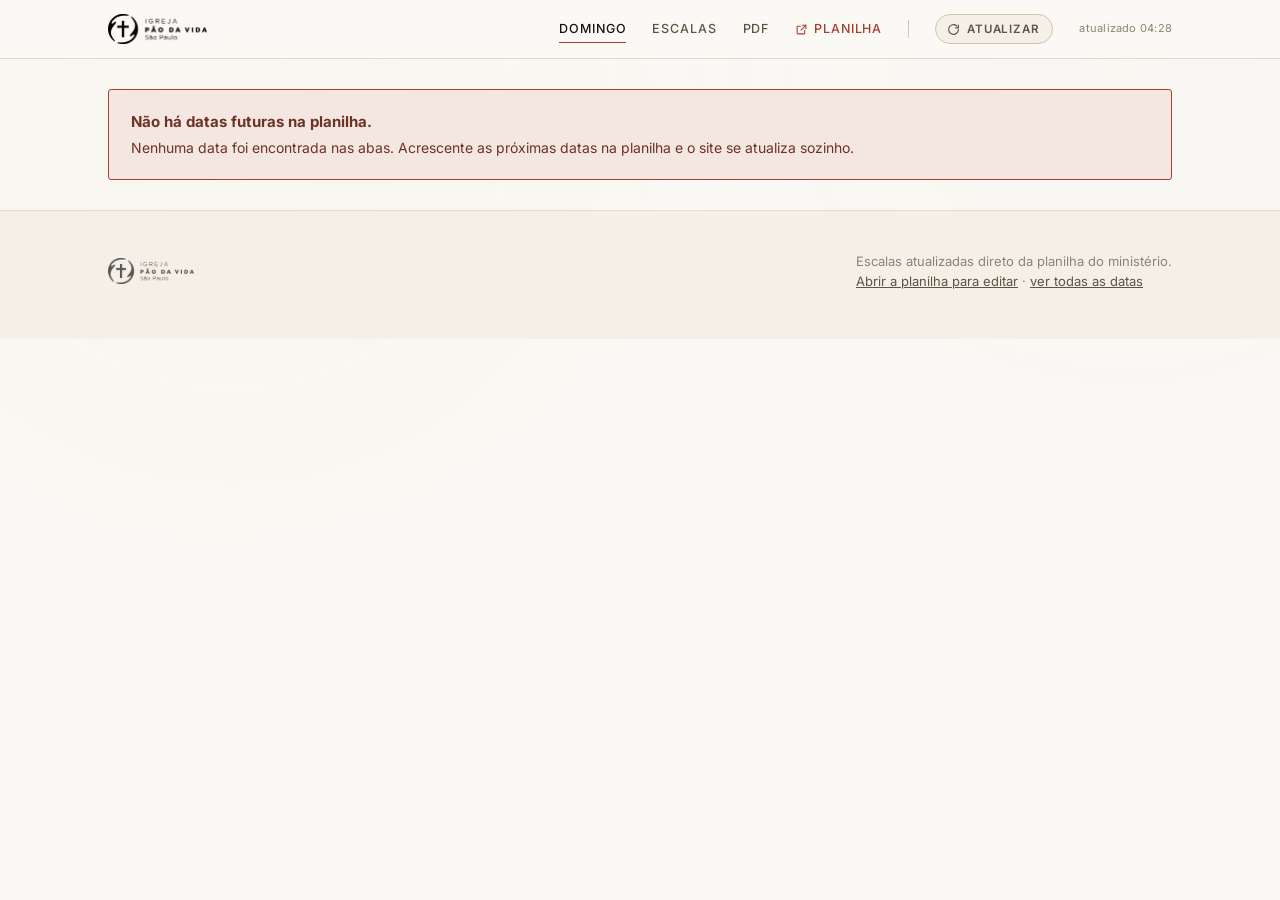
==== index.html @ e1bc9f3d "Le a planilha pelo export CSV: o gviz entregava dados em cache" ====
<!DOCTYPE html>
<html lang="pt-BR">
<head>
<meta charset="utf-8">
<meta name="viewport" content="width=device-width, initial-scale=1">
<title>Escalas · Igreja Pão da Vida São Paulo</title>
<meta name="description" content="Quem serve no próximo culto da Igreja Pão da Vida São Paulo — pregação, louvor e cuidando do lar.">
<meta name="theme-color" content="#fbf9f5">
<link rel="icon" href="assets/img/favicon.png" type="image/png">
<link rel="apple-touch-icon" href="assets/img/apple-touch-icon.png">
<link rel="preconnect" href="https://fonts.googleapis.com">
<link rel="preconnect" href="https://fonts.gstatic.com" crossorigin>
<link href="https://fonts.googleapis.com/css2?family=Fraunces:ital,opsz,wght@0,9..144,300..600;1,9..144,300..600&family=Inter:wght@400;500;600&display=swap" rel="stylesheet">
<link rel="stylesheet" href="assets/css/app.css?v=4">
</head>
<body>
<div class="env">

  <header class="topo">
    <div class="topo__int">
      <a class="topo__logo" href="index.html" aria-label="Igreja Pão da Vida São Paulo">
        <img src="assets/img/logo.png" alt="Igreja Pão da Vida São Paulo">
      </a>
      <nav class="nav">
        <a href="index.html" aria-current="page">Domingo</a>
        <a href="escalas.html">Escalas</a>
        <a href="escalas.html#pdf">PDF</a>

        <a class="nav__planilha" id="nav-planilha" href="#" target="_blank" rel="noopener"
           title="Abrir a planilha para editar as escalas">
          <svg viewBox="0 0 24 24" fill="none" stroke="currentColor" stroke-width="2"
               stroke-linecap="round" stroke-linejoin="round" aria-hidden="true">
            <path d="M14 4h6v6"/><path d="M20 4 11 13"/>
            <path d="M18 14v5a1 1 0 0 1-1 1H5a1 1 0 0 1-1-1V7a1 1 0 0 1 1-1h5"/>
          </svg>
          Planilha
        </a>

        <span class="topo__sep" aria-hidden="true"></span>

        <button class="recarregar" id="btn-atualizar" type="button"
                title="Buscar agora as escalas mais recentes da planilha">
          <svg viewBox="0 0 24 24" fill="none" stroke="currentColor" stroke-width="2.2"
               stroke-linecap="round" stroke-linejoin="round" aria-hidden="true">
            <path d="M21 12a9 9 0 1 1-3.2-6.9"/><path d="M21 4v5h-5"/>
          </svg>
          <span class="recarregar__txt">Atualizar</span>
        </button>

        <span class="atualizar__hora" id="hora-atualizacao"></span>
      </nav>
    </div>
  </header>

  <main id="app">
    <div class="container">
      <p class="carregando" id="carregando">Carregando as escalas…</p>
    </div>
  </main>

  <footer class="rodape">
    <div class="container rodape__int">
      <img src="assets/img/logo.png" alt="">
      <p style="margin:0">
        Escalas atualizadas direto da planilha do ministério.
        <br>
        <a id="link-planilha" href="#" target="_blank" rel="noopener">Abrir a planilha para editar</a>
        · <a href="escalas.html">ver todas as datas</a>
      </p>
    </div>
  </footer>

</div>

<script src="assets/js/config.js?v=4"></script>
<script src="assets/js/dados.js?v=4"></script>
<script src="assets/js/atualizar.js?v=4"></script>
<script src="assets/js/home.js?v=4"></script>
</body>
</html>
---- assets/css/app.css ----
/* =====================================================================
   Escalas — Igreja Pão da Vida São Paulo
   ===================================================================== */

:root {
  --papel:        #fbf9f5;
  --papel-2:      #f4f0e7;
  --papel-3:      #ece6d9;
  --tinta:        #17150f;
  --tinta-2:      #5b5545;
  --tinta-3:      #8b8474;
  --linha:        #e2dbca;
  --linha-forte:  #cfc6b0;
  --tijolo:       #a4402c;
  --tijolo-claro: #f4e6e1;
  --oliva:        #4a6141;

  --serif: 'Fraunces', 'Iowan Old Style', Georgia, 'Times New Roman', serif;
  --sans: 'Inter', -apple-system, BlinkMacSystemFont, 'Segoe UI', Roboto, sans-serif;

  --larg: 1120px;
}

*, *::before, *::after { box-sizing: border-box; }

html { -webkit-text-size-adjust: 100%; }

body {
  margin: 0;
  background: var(--papel);
  color: var(--tinta);
  font-family: var(--sans);
  font-size: 16px;
  line-height: 1.55;
  font-feature-settings: 'kern' 1, 'liga' 1;
  -webkit-font-smoothing: antialiased;
}

/* textura sutil de papel, para não ficar com cara de template */
body::before {
  content: '';
  position: fixed;
  inset: 0;
  pointer-events: none;
  z-index: 0;
  opacity: .5;
  background-image:
    radial-gradient(circle at 18% 12%, rgba(164, 64, 44, .045), transparent 42%),
    radial-gradient(circle at 88% 4%, rgba(74, 97, 65, .04), transparent 38%);
}

.env { position: relative; z-index: 1; }

a { color: inherit; }

img { max-width: 100%; display: block; }

.container {
  max-width: var(--larg);
  margin: 0 auto;
  padding: 0 28px;
}

/* ---------- tipografia ------------------------------------------- */

.rotulo {
  font-size: 11px;
  font-weight: 600;
  letter-spacing: .14em;
  text-transform: uppercase;
  color: var(--tinta-3);
}

.rotulo--tijolo { color: var(--tijolo); }

h1, h2, h3 { font-family: var(--serif); font-weight: 500; margin: 0; line-height: 1.08; }

/* ---------- cabeçalho -------------------------------------------- */

.topo {
  position: sticky;
  top: 0;
  z-index: 20;
  background: rgba(251, 249, 245, .88);
  backdrop-filter: saturate(140%) blur(10px);
  border-bottom: 1px solid var(--linha);
}

.topo__int {
  max-width: var(--larg);
  margin: 0 auto;
  padding: 14px 28px;
  display: flex;
  align-items: center;
  gap: 28px;
}

.topo__logo img { height: 30px; width: auto; }

.nav {
  margin-left: auto;
  display: flex;
  align-items: center;
  gap: 26px;
}

.nav a {
  font-size: 12.5px;
  font-weight: 500;
  letter-spacing: .07em;
  text-transform: uppercase;
  text-decoration: none;
  color: var(--tinta-2);
  padding: 4px 0;
  border-bottom: 1.5px solid transparent;
  transition: color .18s, border-color .18s;
}

.nav a:hover { color: var(--tinta); }
.nav a[aria-current='page'] { color: var(--tinta); border-bottom-color: var(--tijolo); }

/* link para a planilha */
.nav a.nav__planilha {
  display: inline-flex;
  align-items: center;
  gap: 6px;
  color: var(--tijolo);
  border-bottom: 0;
}

.nav a.nav__planilha:hover { color: #7d2e1e; }

.nav__planilha svg { width: 13px; height: 13px; flex: none; }

.topo__sep {
  width: 1px;
  height: 18px;
  background: var(--linha-forte);
}

/* botão de atualizar */
.recarregar {
  display: inline-flex;
  align-items: center;
  gap: 7px;
  padding: 7px 13px 7px 11px;
  font-family: var(--sans);
  font-size: 11.5px;
  font-weight: 600;
  letter-spacing: .07em;
  text-transform: uppercase;
  color: var(--tinta-2);
  background: var(--papel-2);
  border: 1px solid var(--linha-forte);
  border-radius: 999px;
  cursor: pointer;
  transition: color .16s, border-color .16s, background .16s;
}

.recarregar:hover:not(:disabled) {
  color: var(--tijolo);
  border-color: var(--tijolo);
  background: #fff;
}

.recarregar:disabled { cursor: default; opacity: .75; }

.recarregar svg { width: 13px; height: 13px; flex: none; }

.recarregar.girando svg { animation: girar .9s linear infinite; }

@keyframes girar { to { transform: rotate(360deg); } }

.atualizar__hora {
  font-size: 11px;
  color: var(--tinta-3);
  letter-spacing: .02em;
  white-space: nowrap;
}

/* avisinho flutuante */
.toast {
  position: fixed;
  left: 50%;
  bottom: 26px;
  z-index: 60;
  transform: translate(-50%, 14px);
  padding: 11px 20px;
  border-radius: 999px;
  background: var(--tinta);
  color: var(--papel);
  font-size: 13px;
  font-weight: 500;
  letter-spacing: .01em;
  box-shadow: 0 8px 26px rgba(23, 21, 15, .22);
  opacity: 0;
  pointer-events: none;
  transition: opacity .22s ease, transform .22s ease;
}

.toast--visivel { opacity: 1; transform: translate(-50%, 0); }

.toast--ruim { background: var(--tijolo); }

/* ---------- abertura --------------------------------------------- */

.abertura { padding: 64px 0 40px; }

.abertura__grade {
  display: grid;
  grid-template-columns: minmax(0, 1fr) auto;
  gap: 32px;
  align-items: end;
  padding-bottom: 26px;
  border-bottom: 1px solid var(--linha-forte);
}

.abertura__data {
  font-family: var(--serif);
  font-size: clamp(2.6rem, 7vw, 4.6rem);
  font-weight: 400;
  letter-spacing: -.025em;
  line-height: .98;
  margin: 12px 0 0;
}

.abertura__data em {
  font-style: italic;
  color: var(--tijolo);
}

.abertura__meta {
  margin-top: 14px;
  font-size: 15px;
  color: var(--tinta-2);
}

.abertura__meta b { font-weight: 600; color: var(--tinta); }

.selo {
  text-align: right;
  font-family: var(--serif);
  line-height: 1;
  white-space: nowrap;
}

.selo__num {
  display: block;
  font-size: clamp(2.4rem, 6vw, 3.6rem);
  letter-spacing: -.03em;
}

.selo__txt {
  display: block;
  margin-top: 8px;
  font-family: var(--sans);
  font-size: 11px;
  font-weight: 600;
  letter-spacing: .14em;
  text-transform: uppercase;
  color: var(--tinta-3);
}

/* ---------- seções de ministério --------------------------------- */

.escalas { padding-bottom: 72px; }

.grade {
  display: grid;
  grid-template-columns: repeat(12, 1fr);
  align-items: start;
  gap: 28px;
}

.bloco {
  grid-column: span 12;
  border: 1px solid var(--linha);
  background: #fff;
  border-radius: 3px;
  overflow: hidden;
}

.bloco--largo { grid-column: span 7; }
.bloco--estreito { grid-column: span 5; }

.bloco__topo {
  display: flex;
  align-items: baseline;
  gap: 12px;
  padding: 18px 24px 16px;
  background: var(--papel-2);
  border-bottom: 1px solid var(--linha);
}

.bloco__num {
  font-family: var(--serif);
  font-size: 13px;
  color: var(--tijolo);
  letter-spacing: .02em;
}

.bloco__nome { font-size: 1.4rem; letter-spacing: -.015em; }

.bloco__resumo {
  margin-left: auto;
  font-size: 12.5px;
  color: var(--tinta-3);
}

.bloco__corpo { padding: 8px 24px 22px; }

/* grupo dentro do bloco */
.grupo { padding-top: 16px; }
.grupo + .grupo { margin-top: 4px; }

.grupo__nome {
  font-size: 11px;
  font-weight: 600;
  letter-spacing: .14em;
  text-transform: uppercase;
  color: var(--tinta-3);
  padding-bottom: 8px;
  margin-bottom: 6px;
  border-bottom: 1px solid var(--linha);
}

/* linha função ............ nome  (guia pontilhada, estilo boletim) */
.linha {
  display: flex;
  align-items: baseline;
  gap: 10px;
  padding: 7px 0;
}

.linha__funcao {
  font-size: 13.5px;
  color: var(--tinta-2);
  white-space: nowrap;
}

.linha__guia {
  flex: 1 1 auto;
  min-width: 14px;
  border-bottom: 1px dotted var(--linha-forte);
  transform: translateY(-4px);
}

.linha__nome {
  font-family: var(--serif);
  font-size: 1.06rem;
  font-weight: 500;
  text-align: right;
}

.linha__nome .obs {
  font-family: var(--sans);
  font-size: 11.5px;
  font-weight: 500;
  color: var(--tinta-3);
  letter-spacing: .02em;
}

.linha__nome--vazio {
  font-family: var(--sans);
  font-size: 13px;
  font-weight: 400;
  color: var(--tinta-3);
  font-style: italic;
}

/* lista simples (Santa Ceia, Oferta...) */
.nomes {
  display: flex;
  flex-wrap: wrap;
  gap: 6px 10px;
  padding: 4px 0 2px;
}

.nomes span {
  font-family: var(--serif);
  font-size: 1.06rem;
  font-weight: 500;
}

.nomes span + span::before {
  content: '·';
  color: var(--linha-forte);
  margin-right: 10px;
  font-family: var(--sans);
}

/* destaque para ministério de uma função só (Pregação) */
.destaque {
  padding: 26px 24px 30px;
  text-align: center;
}

.destaque__nome {
  font-family: var(--serif);
  font-size: clamp(1.9rem, 4.4vw, 2.9rem);
  font-weight: 400;
  letter-spacing: -.02em;
}

.destaque__funcao { margin-bottom: 6px; }

.lembrete {
  margin: 18px 24px 22px;
  padding: 13px 16px;
  background: var(--tijolo-claro);
  border-left: 2px solid var(--tijolo);
  font-size: 13px;
  line-height: 1.5;
  color: #6d3325;
  border-radius: 0 3px 3px 0;
}

.aviso {
  margin: 0;
  padding: 26px 24px;
  font-size: 14px;
  color: var(--tinta-3);
  font-style: italic;
  text-align: center;
}

/* ---------- rodapé ------------------------------------------------ */

.rodape {
  border-top: 1px solid var(--linha);
  background: var(--papel-2);
  padding: 40px 0 48px;
  margin-top: auto;
}

.rodape__int {
  display: flex;
  flex-wrap: wrap;
  gap: 24px;
  align-items: center;
  justify-content: space-between;
  font-size: 13px;
  color: var(--tinta-3);
}

.rodape img { height: 26px; opacity: .65; }

.rodape a { color: var(--tinta-2); }

/* ---------- botões ------------------------------------------------ */

.btn {
  display: inline-flex;
  align-items: center;
  gap: 8px;
  padding: 11px 20px;
  font-family: var(--sans);
  font-size: 12.5px;
  font-weight: 600;
  letter-spacing: .08em;
  text-transform: uppercase;
  text-decoration: none;
  border: 1px solid var(--tinta);
  background: var(--tinta);
  color: var(--papel);
  border-radius: 2px;
  cursor: pointer;
  transition: background .18s, color .18s, border-color .18s;
}

.btn:hover { background: var(--tijolo); border-color: var(--tijolo); }

.btn--vazado {
  background: transparent;
  color: var(--tinta);
  border-color: var(--linha-forte);
}

.btn--vazado:hover {
  background: transparent;
  color: var(--tijolo);
  border-color: var(--tijolo);
}

/* ---------- página de escalas ------------------------------------- */

.painel {
  border: 1px solid var(--linha);
  background: #fff;
  border-radius: 3px;
  padding: 22px 24px;
  margin-bottom: 34px;
}

.painel__titulo {
  font-family: var(--serif);
  font-size: 1.15rem;
  margin-bottom: 4px;
}

.painel__ajuda {
  font-size: 13px;
  color: var(--tinta-3);
  margin: 0 0 18px;
}

.opcoes {
  display: flex;
  flex-wrap: wrap;
  gap: 10px;
  margin-bottom: 18px;
}

.opcao {
  display: inline-flex;
  align-items: center;
  gap: 9px;
  padding: 9px 15px;
  border: 1px solid var(--linha-forte);
  border-radius: 2px;
  font-size: 13.5px;
  cursor: pointer;
  user-select: none;
  background: var(--papel);
  transition: border-color .16s, background .16s;
}

.opcao:hover { border-color: var(--tinta-3); }

.opcao input { accent-color: var(--tijolo); width: 15px; height: 15px; margin: 0; }

.opcao:has(input:checked) {
  border-color: var(--tinta);
  background: #fff;
  font-weight: 500;
}

.campos {
  display: flex;
  flex-wrap: wrap;
  gap: 18px;
  align-items: flex-end;
  margin-bottom: 20px;
}

.campo { display: flex; flex-direction: column; gap: 6px; }

.campo label {
  font-size: 11px;
  font-weight: 600;
  letter-spacing: .12em;
  text-transform: uppercase;
  color: var(--tinta-3);
}

.campo select, .campo input {
  font-family: var(--sans);
  font-size: 14px;
  color: var(--tinta);
  padding: 9px 12px;
  border: 1px solid var(--linha-forte);
  border-radius: 2px;
  background: var(--papel);
  min-width: 170px;
}

.campo select:focus, .campo input:focus {
  outline: none;
  border-color: var(--tijolo);
}

.acoes { display: flex; flex-wrap: wrap; gap: 12px; align-items: center; }

.acoes__nota { font-size: 12.5px; color: var(--tinta-3); }

/* busca */
.busca { position: relative; }
.busca input { min-width: 280px; }

.resultado { margin-top: 16px; }

.resultado__vazio { font-size: 14px; color: var(--tinta-3); font-style: italic; }

.resultado ul { list-style: none; margin: 0; padding: 0; }

.resultado li {
  display: flex;
  flex-wrap: wrap;
  align-items: baseline;
  gap: 10px;
  padding: 10px 0;
  border-bottom: 1px solid var(--linha);
  font-size: 14px;
}

.resultado li:last-child { border-bottom: 0; }

.resultado .quando {
  font-family: var(--serif);
  font-size: 1rem;
  min-width: 150px;
}

.resultado .onde { color: var(--tinta-2); }

.resultado .tag {
  font-size: 10.5px;
  font-weight: 600;
  letter-spacing: .1em;
  text-transform: uppercase;
  color: var(--tijolo);
  border: 1px solid var(--tijolo-claro);
  background: var(--tijolo-claro);
  padding: 2px 7px;
  border-radius: 2px;
}

/* tabelas */
.secao-tabela { margin-bottom: 46px; }

.secao-tabela__topo {
  display: flex;
  align-items: baseline;
  gap: 12px;
  padding-bottom: 12px;
  margin-bottom: 0;
  border-bottom: 2px solid var(--tinta);
}

.secao-tabela__nome { font-size: 1.55rem; letter-spacing: -.02em; }

.secao-tabela__resumo { font-size: 12.5px; color: var(--tinta-3); margin-left: auto; }

.arraste {
  display: none;
  font-size: 11px;
  font-weight: 600;
  letter-spacing: .1em;
  text-transform: uppercase;
  color: var(--tijolo);
  padding: 10px 0 0;
}

.secao-tabela.tem-rolagem .arraste { display: block; }

/* sombra nas bordas indicando que a tabela continua para o lado */
.rolagem {
  overflow-x: auto;
  -webkit-overflow-scrolling: touch;
  background:
    linear-gradient(to right, var(--papel) 30%, rgba(251, 249, 245, 0)) left / 34px 100% no-repeat,
    linear-gradient(to left, var(--papel) 30%, rgba(251, 249, 245, 0)) right / 34px 100% no-repeat,
    radial-gradient(farthest-side at 0 50%, rgba(23, 21, 15, .13), rgba(23, 21, 15, 0)) left / 13px 100% no-repeat,
    radial-gradient(farthest-side at 100% 50%, rgba(23, 21, 15, .13), rgba(23, 21, 15, 0)) right / 13px 100% no-repeat;
  background-attachment: local, local, scroll, scroll;
}

table.escala {
  width: 100%;
  border-collapse: collapse;
  font-size: 13.5px;
}

table.escala th, table.escala td {
  text-align: left;
  padding: 11px 14px;
  border-bottom: 1px solid var(--linha);
  vertical-align: top;
  white-space: nowrap;
}

table.escala thead th {
  font-size: 11px;
  font-weight: 600;
  letter-spacing: .1em;
  text-transform: uppercase;
  color: var(--tinta-3);
  border-bottom: 1px solid var(--linha-forte);
  background: var(--papel);
  position: sticky;
  top: 0;
}

table.escala tbody th {
  font-weight: 500;
  color: var(--tinta-2);
  font-size: 13px;
  position: sticky;
  left: 0;
  background: var(--papel);
}

table.escala td { font-weight: 500; }

table.escala td.vaga { color: var(--tinta-3); font-weight: 400; }

table.escala tr.proxima td,
table.escala tr.proxima th { background: #fffdf7; }

table.escala col.proxima-col { background: var(--tijolo-claro); }

table.escala th.agora {
  color: var(--tijolo);
  border-bottom-color: var(--tijolo);
}

/* estado de carregamento */
.carregando {
  padding: 90px 0;
  text-align: center;
  color: var(--tinta-3);
  font-size: 14px;
  letter-spacing: .04em;
}

.erro {
  margin: 30px 0;
  padding: 20px 22px;
  border: 1px solid var(--tijolo);
  background: var(--tijolo-claro);
  border-radius: 3px;
  font-size: 14px;
  color: #6d3325;
}

.erro b { display: block; margin-bottom: 4px; font-size: 15px; }

/* impressão: só existe quando o navegador imprime */
.folha-topo { display: none; }

/* ---------- responsivo -------------------------------------------- */

@media (max-width: 900px) {
  .bloco--largo, .bloco--estreito { grid-column: span 12; }
  .abertura { padding: 40px 0 28px; }
  .abertura__grade { grid-template-columns: 1fr; align-items: start; gap: 18px; }
  .selo { text-align: left; display: flex; align-items: baseline; gap: 12px; }
  .selo__txt { margin-top: 0; }
}

@media (max-width: 1000px) {
  .atualizar__hora { display: none; }
}

@media (max-width: 780px) {
  .recarregar__txt { display: none; }
  .recarregar { padding: 8px; border-radius: 50%; }
}

@media (max-width: 620px) {
  .container { padding: 0 18px; }
  .topo__int { padding: 12px 18px; gap: 10px; }
  .topo__logo img { height: 24px; }
  .nav { gap: 13px; }
  .nav a { font-size: 11px; letter-spacing: .05em; }
  .nav__planilha svg { width: 12px; height: 12px; }
  .topo__sep { display: none; }
  .bloco__topo { flex-wrap: wrap; padding: 15px 18px 13px; }
  .bloco__resumo { margin-left: 0; flex-basis: 100%; }
  .bloco__corpo { padding: 6px 18px 18px; }
  .linha { flex-wrap: wrap; gap: 4px 10px; }
  .linha__guia { display: none; }
  .linha__nome { text-align: left; width: 100%; }
  .busca input, .campo select, .campo input { min-width: 0; width: 100%; }
  .campo { width: 100%; }
  .lembrete { margin: 14px 18px 18px; }
}

/* ---------- impressão / PDF --------------------------------------- */

@media print {
  @page { size: A4 landscape; margin: 12mm 12mm 14mm; }

  html, body { background: #fff; }
  body::before { display: none; }

  .topo, .rodape, .painel, .abertura, .nao-imprime { display: none !important; }

  .folha-topo {
    display: flex !important;
    align-items: flex-end;
    justify-content: space-between;
    gap: 20px;
    padding-bottom: 10px;
    margin-bottom: 20px;
    border-bottom: 1.5px solid #000;
  }

  .folha-topo img { height: 30px; }

  .folha-topo__dir { text-align: right; font-size: 9pt; color: #444; }

  .folha-topo__titulo {
    font-family: var(--serif);
    font-size: 15pt;
    display: block;
    color: #000;
  }

  .container { max-width: none; padding: 0; }

  .secao-tabela {
    break-inside: auto;
    margin-bottom: 22px;
  }

  .secao-tabela__topo {
    break-after: avoid;
    border-bottom: 1pt solid #000;
    padding-bottom: 6px;
  }

  .secao-tabela__nome { font-size: 13pt; }
  .secao-tabela__resumo { display: none; }

  .rolagem { overflow: visible; background: none; }
  .arraste { display: none !important; }

  table.escala { font-size: 8.5pt; width: 100%; }

  table.escala th, table.escala td {
    padding: 4pt 6pt;
    border-bottom: .5pt solid #bbb;
    white-space: normal;
    color: #000;
  }

  table.escala thead th {
    position: static;
    background: #f0f0f0 !important;
    -webkit-print-color-adjust: exact;
    print-color-adjust: exact;
    font-size: 7.5pt;
    color: #000;
  }

  table.escala tbody th { position: static; background: transparent; }

  table.escala thead { display: table-header-group; }
  table.escala tr { break-inside: avoid; }

  .oculto-impressao { display: none !important; }
}
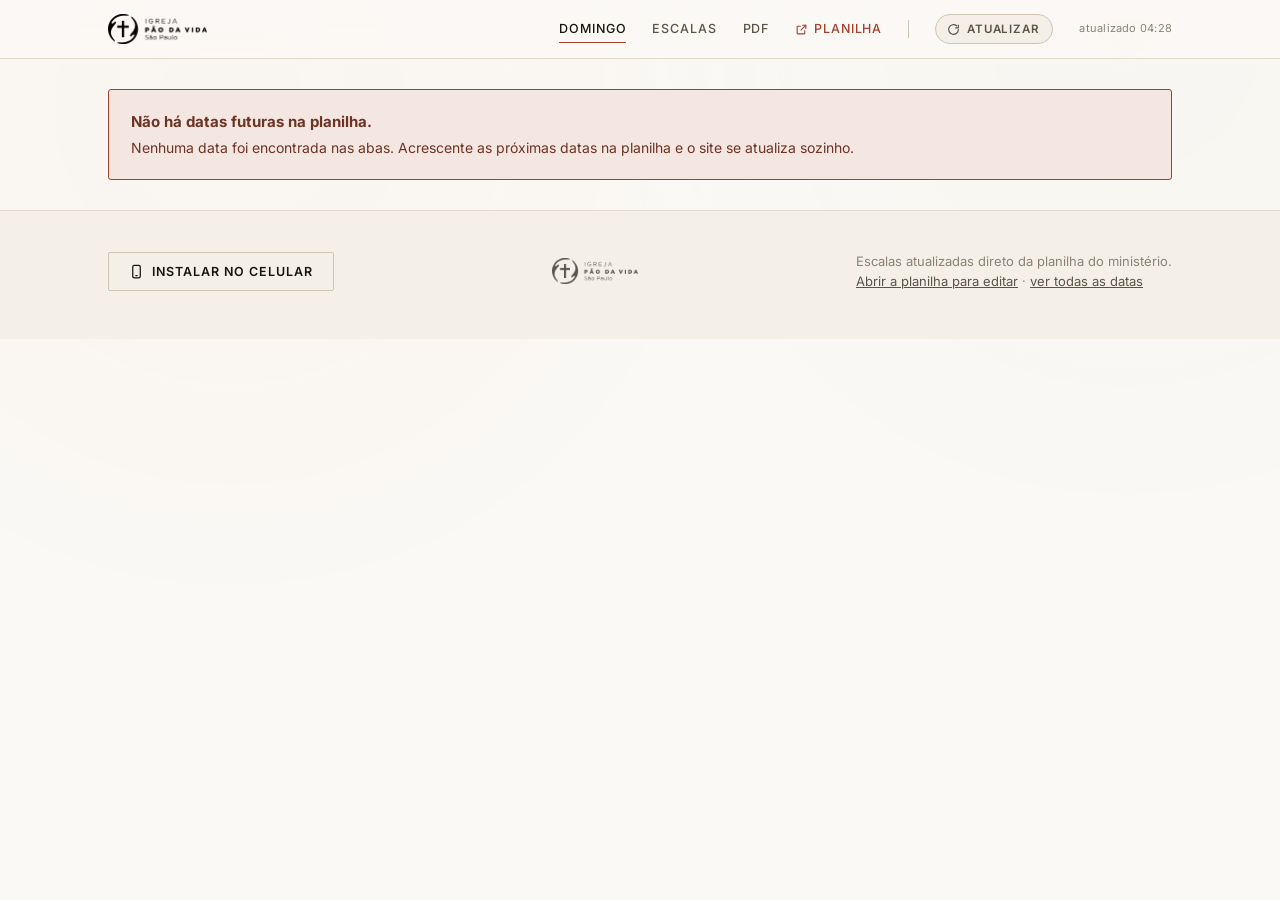
==== commit 3ce6f6a0: "App instalavel: manifest, service worker, icones e botao Instalar no celular" ====
--- a/index.html
+++ b/index.html
@@ -8,10 +8,15 @@
 <meta name="theme-color" content="#fbf9f5">
 <link rel="icon" href="assets/img/favicon.png" type="image/png">
 <link rel="apple-touch-icon" href="assets/img/apple-touch-icon.png">
+<link rel="manifest" href="manifest.webmanifest">
+<meta name="apple-mobile-web-app-capable" content="yes">
+<meta name="apple-mobile-web-app-status-bar-style" content="default">
+<meta name="apple-mobile-web-app-title" content="Escalas IPVSP">
+<meta name="mobile-web-app-capable" content="yes">
 <link rel="preconnect" href="https://fonts.googleapis.com">
 <link rel="preconnect" href="https://fonts.gstatic.com" crossorigin>
 <link href="https://fonts.googleapis.com/css2?family=Fraunces:ital,opsz,wght@0,9..144,300..600;1,9..144,300..600&family=Inter:wght@400;500;600&display=swap" rel="stylesheet">
-<link rel="stylesheet" href="assets/css/app.css?v=4">
+<link rel="stylesheet" href="assets/css/app.css?v=5">
 </head>
 <body>
 <div class="env">
@@ -60,6 +65,13 @@
 
   <footer class="rodape">
     <div class="container rodape__int">
+      <button class="btn btn--vazado instalar" type="button">
+        <svg viewBox="0 0 24 24" fill="none" stroke="currentColor" stroke-width="2"
+             stroke-linecap="round" stroke-linejoin="round" aria-hidden="true">
+          <rect x="6" y="2" width="12" height="20" rx="2.5"/><path d="M11 18.5h2"/>
+        </svg>
+        Instalar no celular
+      </button>
       <img src="assets/img/logo.png" alt="">
       <p style="margin:0">
         Escalas atualizadas direto da planilha do ministério.
@@ -72,9 +84,10 @@
 
 </div>
 
-<script src="assets/js/config.js?v=4"></script>
-<script src="assets/js/dados.js?v=4"></script>
-<script src="assets/js/atualizar.js?v=4"></script>
-<script src="assets/js/home.js?v=4"></script>
+<script src="assets/js/config.js?v=5"></script>
+<script src="assets/js/dados.js?v=5"></script>
+<script src="assets/js/atualizar.js?v=5"></script>
+<script src="assets/js/instalar.js?v=5"></script>
+<script src="assets/js/home.js?v=5"></script>
 </body>
 </html>
--- a/assets/css/app.css
+++ b/assets/css/app.css
@@ -482,6 +482,98 @@
   border-color: var(--tijolo);
 }
 
+.btn svg { width: 15px; height: 15px; flex: none; }
+
+/* ---------- instalar como app ------------------------------------- */
+
+/* só aparece quando dá para instalar (e some depois de instalado) */
+.instalar { display: none; }
+html.pode-instalar .instalar { display: inline-flex; }
+
+.modal {
+  position: fixed;
+  inset: 0;
+  z-index: 80;
+  display: flex;
+  align-items: center;
+  justify-content: center;
+  padding: 22px;
+  background: rgba(23, 21, 15, .42);
+  backdrop-filter: blur(3px);
+  opacity: 0;
+  transition: opacity .2s ease;
+}
+
+.modal--visivel { opacity: 1; }
+
+.modal__caixa {
+  width: 100%;
+  max-width: 430px;
+  max-height: 88vh;
+  overflow-y: auto;
+  background: var(--papel);
+  border: 1px solid var(--linha-forte);
+  border-radius: 4px;
+  padding: 26px 26px 24px;
+  box-shadow: 0 24px 60px rgba(23, 21, 15, .3);
+  transform: translateY(10px) scale(.985);
+  transition: transform .22s ease;
+}
+
+.modal--visivel .modal__caixa { transform: none; }
+
+.modal__topo {
+  display: flex;
+  align-items: center;
+  gap: 14px;
+  padding-bottom: 16px;
+  margin-bottom: 4px;
+  border-bottom: 1px solid var(--linha);
+}
+
+.modal__topo img {
+  width: 46px;
+  height: 46px;
+  border-radius: 11px;
+  border: 1px solid var(--linha);
+  flex: none;
+}
+
+.modal__titulo {
+  font-family: var(--serif);
+  font-size: 1.3rem;
+  letter-spacing: -.015em;
+  margin: 0;
+}
+
+.modal__passos {
+  margin: 0;
+  padding: 0 0 0 20px;
+  font-size: 14.5px;
+  line-height: 1.55;
+}
+
+.modal__passos li {
+  padding: 9px 0;
+  border-bottom: 1px solid var(--linha);
+}
+
+.modal__passos li:last-child { border-bottom: 0; }
+
+.modal__passos li::marker {
+  font-family: var(--serif);
+  color: var(--tijolo);
+}
+
+.modal__nota {
+  margin: 12px 0 20px;
+  font-size: 12.5px;
+  line-height: 1.5;
+  color: var(--tinta-3);
+}
+
+.modal__fechar { width: 100%; justify-content: center; }
+
 /* ---------- página de escalas ------------------------------------- */
 
 .painel {
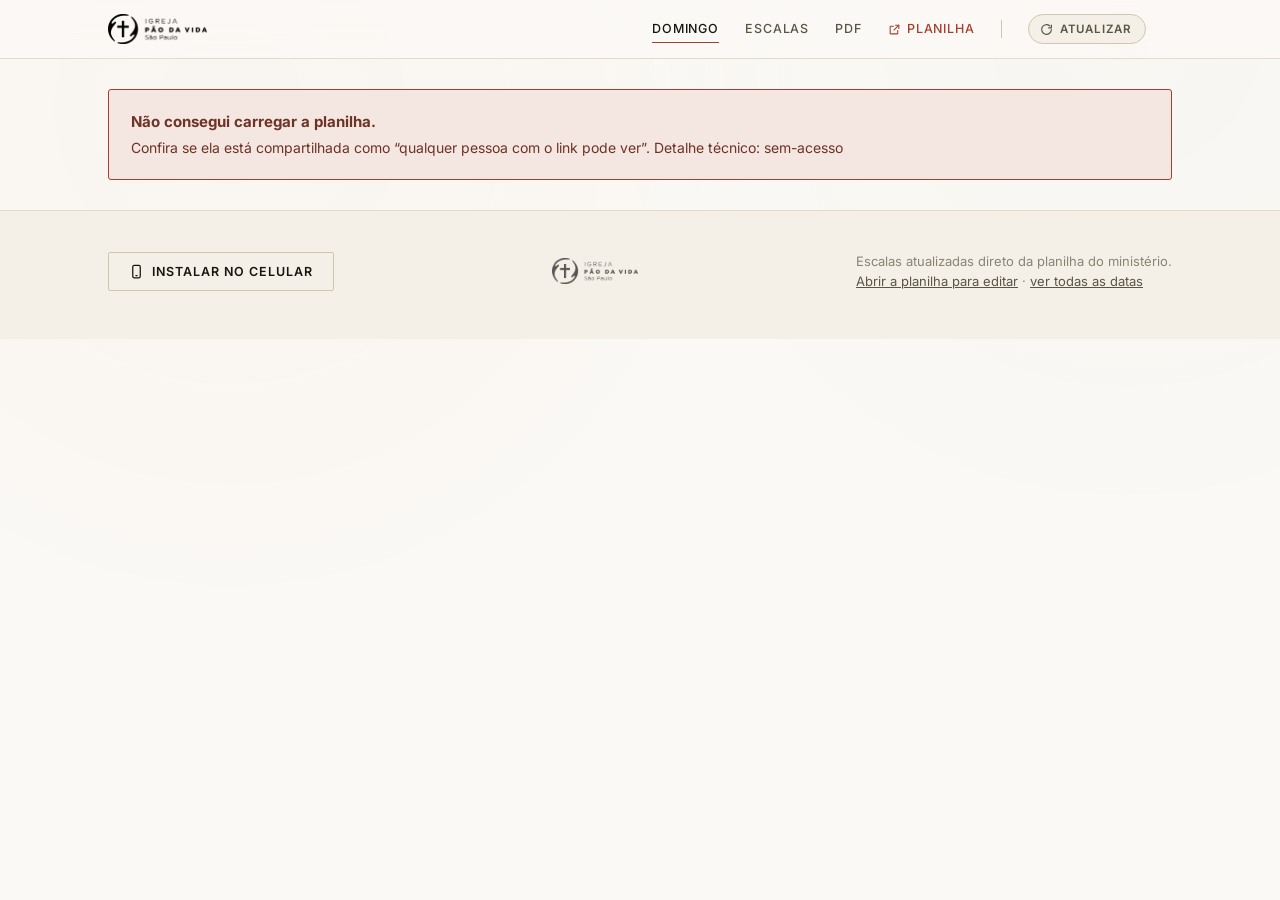
==== commit d238d452: "Descobre as abas da planilha sozinho: renomear ou criar aba ja aparece no site" ====
--- a/index.html
+++ b/index.html
@@ -16,7 +16,7 @@
 <link rel="preconnect" href="https://fonts.googleapis.com">
 <link rel="preconnect" href="https://fonts.gstatic.com" crossorigin>
 <link href="https://fonts.googleapis.com/css2?family=Fraunces:ital,opsz,wght@0,9..144,300..600;1,9..144,300..600&family=Inter:wght@400;500;600&display=swap" rel="stylesheet">
-<link rel="stylesheet" href="assets/css/app.css?v=5">
+<link rel="stylesheet" href="assets/css/app.css?v=6">
 </head>
 <body>
 <div class="env">
@@ -84,10 +84,11 @@
 
 </div>
 
-<script src="assets/js/config.js?v=5"></script>
-<script src="assets/js/dados.js?v=5"></script>
-<script src="assets/js/atualizar.js?v=5"></script>
-<script src="assets/js/instalar.js?v=5"></script>
-<script src="assets/js/home.js?v=5"></script>
+<script src="assets/js/config.js?v=6"></script>
+<script src="assets/js/planilha.js?v=6"></script>
+<script src="assets/js/dados.js?v=6"></script>
+<script src="assets/js/atualizar.js?v=6"></script>
+<script src="assets/js/instalar.js?v=6"></script>
+<script src="assets/js/home.js?v=6"></script>
 </body>
 </html>
--- a/assets/css/app.css
+++ b/assets/css/app.css
@@ -280,6 +280,7 @@
   overflow: hidden;
 }
 
+.bloco--meio { grid-column: span 6; }
 .bloco--largo { grid-column: span 7; }
 .bloco--estreito { grid-column: span 5; }
 
@@ -823,7 +824,7 @@
 /* ---------- responsivo -------------------------------------------- */
 
 @media (max-width: 900px) {
-  .bloco--largo, .bloco--estreito { grid-column: span 12; }
+  .bloco--meio, .bloco--largo, .bloco--estreito { grid-column: span 12; }
   .abertura { padding: 40px 0 28px; }
   .abertura__grade { grid-template-columns: 1fr; align-items: start; gap: 18px; }
   .selo { text-align: left; display: flex; align-items: baseline; gap: 12px; }
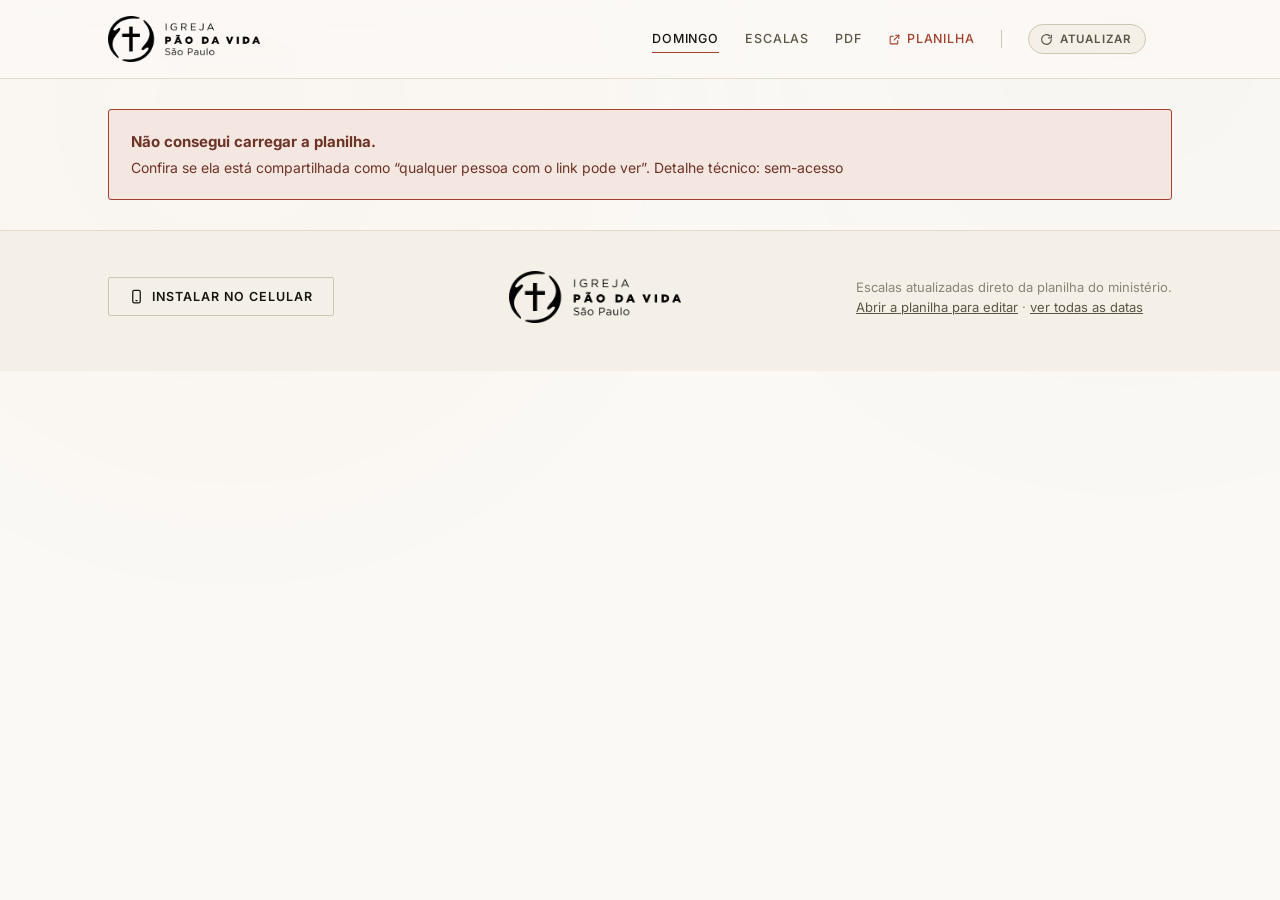
==== commit 8a2cf886: "Logo maior no topo, no rodape e no PDF" ====
--- a/index.html
+++ b/index.html
@@ -16,7 +16,7 @@
 <link rel="preconnect" href="https://fonts.googleapis.com">
 <link rel="preconnect" href="https://fonts.gstatic.com" crossorigin>
 <link href="https://fonts.googleapis.com/css2?family=Fraunces:ital,opsz,wght@0,9..144,300..600;1,9..144,300..600&family=Inter:wght@400;500;600&display=swap" rel="stylesheet">
-<link rel="stylesheet" href="assets/css/app.css?v=6">
+<link rel="stylesheet" href="assets/css/app.css?v=8">
 </head>
 <body>
 <div class="env">
@@ -84,11 +84,11 @@
 
 </div>
 
-<script src="assets/js/config.js?v=6"></script>
-<script src="assets/js/planilha.js?v=6"></script>
-<script src="assets/js/dados.js?v=6"></script>
-<script src="assets/js/atualizar.js?v=6"></script>
-<script src="assets/js/instalar.js?v=6"></script>
-<script src="assets/js/home.js?v=6"></script>
+<script src="assets/js/config.js?v=8"></script>
+<script src="assets/js/planilha.js?v=8"></script>
+<script src="assets/js/dados.js?v=8"></script>
+<script src="assets/js/atualizar.js?v=8"></script>
+<script src="assets/js/instalar.js?v=8"></script>
+<script src="assets/js/home.js?v=8"></script>
 </body>
 </html>
--- a/assets/css/app.css
+++ b/assets/css/app.css
@@ -89,13 +89,15 @@
 .topo__int {
   max-width: var(--larg);
   margin: 0 auto;
-  padding: 14px 28px;
+  padding: 16px 28px;
   display: flex;
   align-items: center;
   gap: 28px;
 }
 
-.topo__logo img { height: 30px; width: auto; }
+.topo__logo { display: block; }
+
+.topo__logo img { height: 46px; width: auto; }
 
 .nav {
   margin-left: auto;
@@ -265,24 +267,29 @@
 
 .escalas { padding-bottom: 72px; }
 
+/* Duas colunas que se preenchem por altura: um bloco curto ao lado de um
+   comprido não deixa espaço vazio embaixo, como aconteceria numa grade. */
 .grade {
-  display: grid;
-  grid-template-columns: repeat(12, 1fr);
-  align-items: start;
-  gap: 28px;
+  columns: 2;
+  column-gap: 28px;
 }
 
 .bloco {
-  grid-column: span 12;
+  break-inside: avoid;
+  -webkit-column-break-inside: avoid;
+  page-break-inside: avoid;
+  margin: 0 0 28px;
   border: 1px solid var(--linha);
   background: #fff;
   border-radius: 3px;
   overflow: hidden;
 }
 
-.bloco--meio { grid-column: span 6; }
-.bloco--largo { grid-column: span 7; }
-.bloco--estreito { grid-column: span 5; }
+/* ministério de uma função só (a Pregação) ocupa a largura inteira */
+.bloco--cheio {
+  column-span: all;
+  -webkit-column-span: all;
+}
 
 .bloco__topo {
   display: flex;
@@ -444,7 +451,7 @@
   color: var(--tinta-3);
 }
 
-.rodape img { height: 26px; opacity: .65; }
+.rodape img { height: 52px; opacity: 1; }
 
 .rodape a { color: var(--tinta-2); }
 
@@ -824,7 +831,7 @@
 /* ---------- responsivo -------------------------------------------- */
 
 @media (max-width: 900px) {
-  .bloco--meio, .bloco--largo, .bloco--estreito { grid-column: span 12; }
+  .grade { columns: 1; }
   .abertura { padding: 40px 0 28px; }
   .abertura__grade { grid-template-columns: 1fr; align-items: start; gap: 18px; }
   .selo { text-align: left; display: flex; align-items: baseline; gap: 12px; }
@@ -843,7 +850,8 @@
 @media (max-width: 620px) {
   .container { padding: 0 18px; }
   .topo__int { padding: 12px 18px; gap: 10px; }
-  .topo__logo img { height: 24px; }
+  .topo__logo img { height: 34px; }
+  .rodape img { height: 42px; }
   .nav { gap: 13px; }
   .nav a { font-size: 11px; letter-spacing: .05em; }
   .nav__planilha svg { width: 12px; height: 12px; }
@@ -879,7 +887,7 @@
     border-bottom: 1.5px solid #000;
   }
 
-  .folha-topo img { height: 30px; }
+  .folha-topo img { height: 46px; }
 
   .folha-topo__dir { text-align: right; font-size: 9pt; color: #444; }
 
